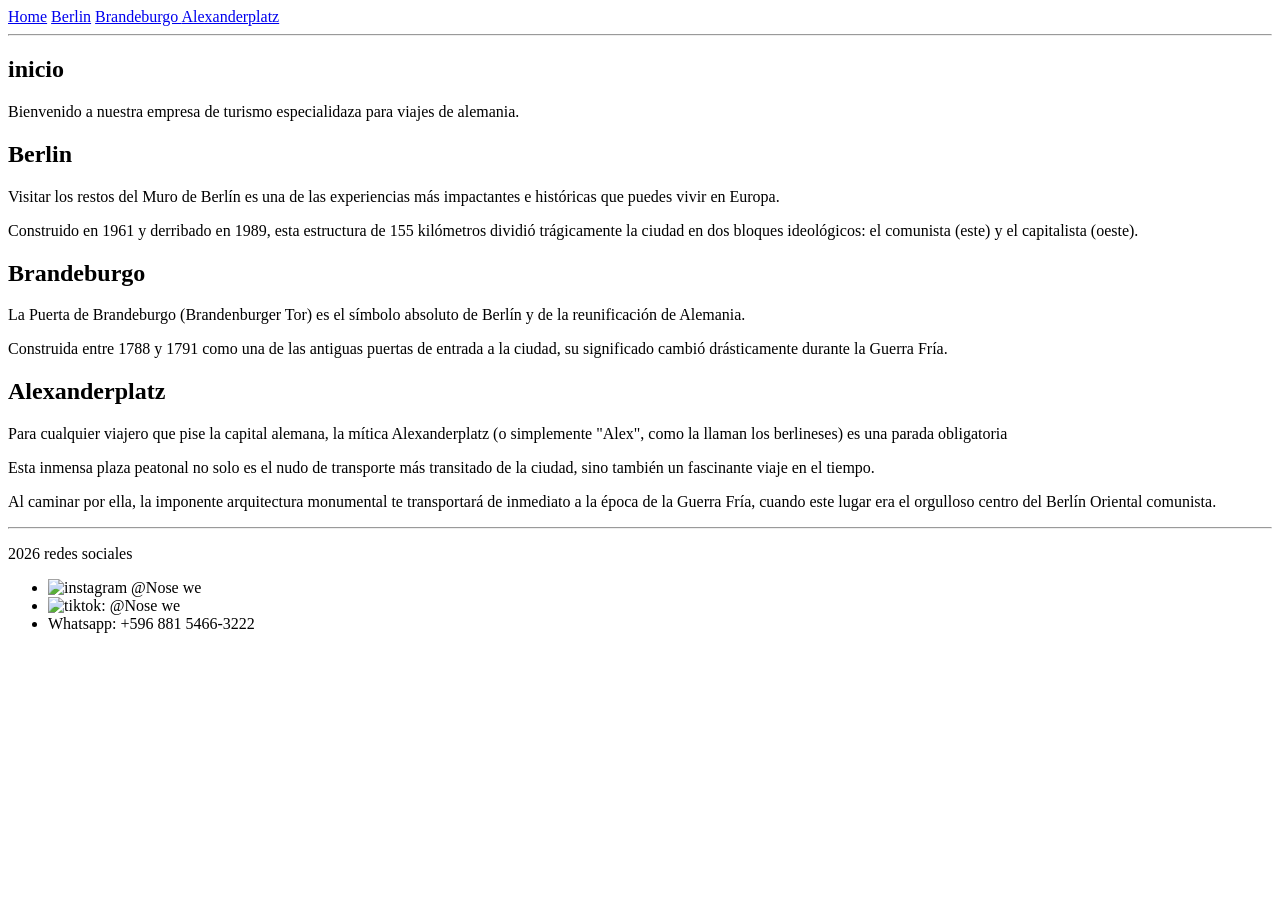
==== index.html @ 8298385a "sitio42026" ====
<!DOCTYPE html>
<html lang="en">

<head>
    <meta charset="UTF-8">
    <meta name="viewport" content="width=device-width, initial-scale=1.0">
    <title>Viajes por el mundo </title>
    <link rel="stylesheet" href="./CSS/style.css">
</head>

<body>
    <header>
        <nav class="Menu">
            <a href="http://127.0.0.1:3000/index.html?vscode-livepreview=true"> Home</a>
            <a href="http://127.0.0.1:3000/berlin.html?vscode-livepreview=true"> Berlin</a>
            <a href="http://127.0.0.1:3000/brandeburgo.html?vscode-livepreview=true"> Brandeburgo </a>
            <a href="http://127.0.0.1:3000/alexanderplatz.html?vscode-livepreview=true"> Alexanderplatz </a>
        </nav>
        <hr>
    </header>
    <main>
        <section id="Home">
            <h2> inicio </h2>
            <p> Bienvenido a nuestra empresa de turismo especialidaza para viajes de alemania.</p>
        </section>

        <section id="Berlin">
            <h2> Berlin</h2>
            <p> Visitar los restos del Muro de Berlín es una de las experiencias más impactantes e históricas que puedes
                vivir en Europa.</p>
            <p> Construido en 1961 y derribado en 1989, esta estructura de 155 kilómetros dividió trágicamente la ciudad
                en dos bloques ideológicos: el comunista (este) y el capitalista (oeste).</p>

        </section>

        <section id="Brandeburgo">
            <h2> Brandeburgo</h2>
            <p> La Puerta de Brandeburgo (Brandenburger Tor) es el símbolo absoluto de Berlín y de la reunificación de
                Alemania.</p>
            <p> Construida entre 1788 y 1791 como una de las antiguas puertas de entrada a la ciudad, su significado
                cambió drásticamente durante la Guerra Fría.</p>
        </section>

        <section id="Alexanderplatz">
            <h2> Alexanderplatz</h2>
            <p> Para cualquier viajero que pise la capital alemana, la mítica Alexanderplatz (o simplemente "Alex", como
                la llaman los berlineses) es una parada obligatoria</p>
            <p> Esta inmensa plaza peatonal no solo es el nudo de transporte más transitado de la ciudad, sino también
                un fascinante viaje en el tiempo. </p>
            <p> Al caminar por ella, la imponente arquitectura monumental te transportará de inmediato a la época de la
                Guerra Fría, cuando este lugar era el orgulloso centro del Berlín Oriental comunista.</p>
        </section>
        <hr>
    </main>
    <footer>
        <div class="encabezado">
            <p>2026 redes sociales</p>
            <ul>
                <li>
                    <img src="./img/instagram.gif" alt="instagram" width="20px" height="auto">
                    <span>@Nose we</span>
                </li>
                <li>
                    <img src="./img/tiktok.webp" alt="tiktok" width="20px" height="auto">:
                    <span>@Nose we</span>
                </li>
                <li>
                    <span>Whatsapp: +596 881 5466-3222</span>
                </li>
            </ul>
        </div>
    </footer>

</body>

</html>
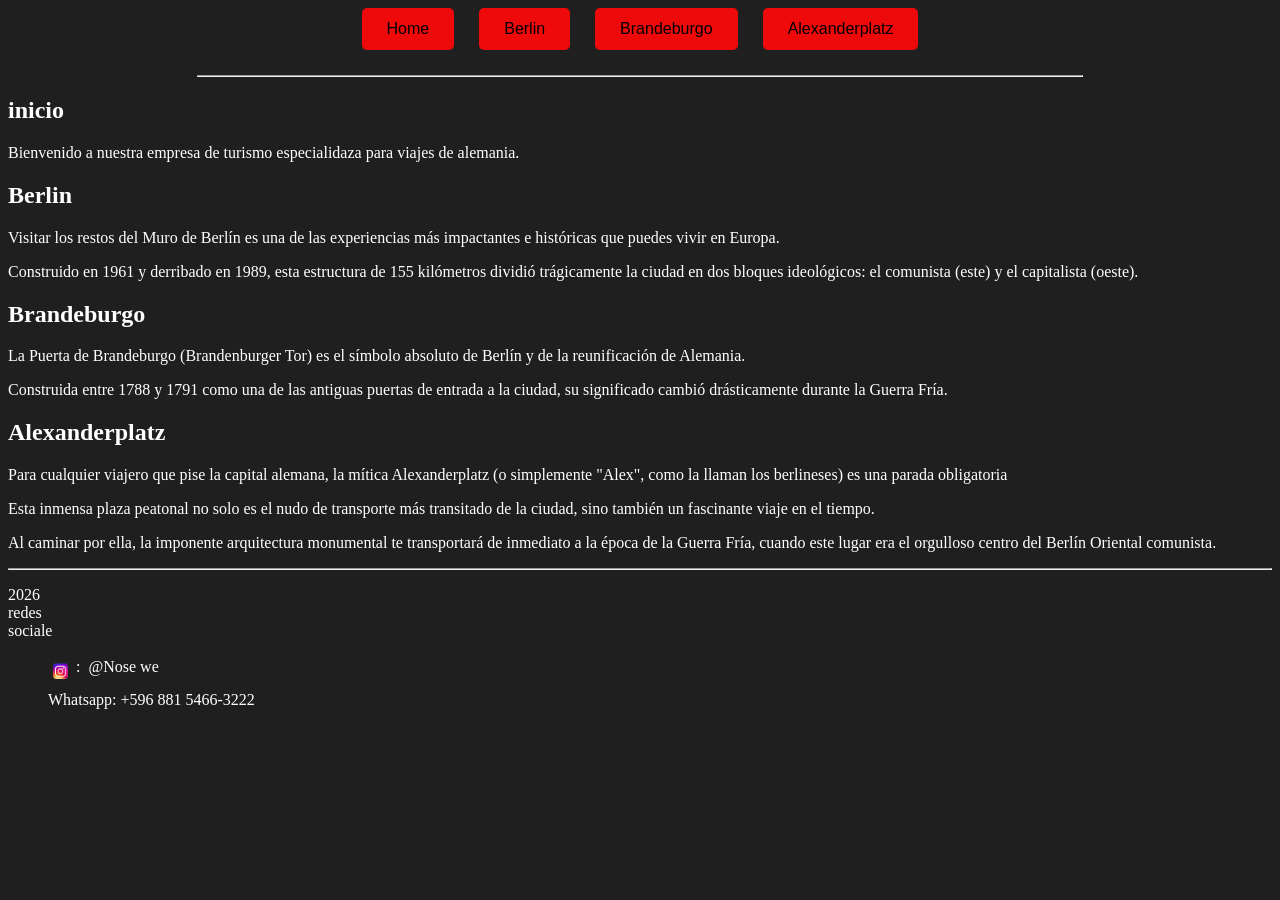
==== commit f74498bc: "Add files via upload" ====
--- a/index.html
+++ b/index.html
@@ -54,14 +54,10 @@
     </main>
     <footer>
         <div class="encabezado">
-            <p>2026 redes sociales</p>
+            <p class="black">2026 redes sociale</p>
             <ul>
                 <li>
-                    <img src="./img/instagram.gif" alt="instagram" width="20px" height="auto">
-                    <span>@Nose we</span>
-                </li>
-                <li>
-                    <img src="./img/tiktok.webp" alt="tiktok" width="20px" height="auto">:
+                    <img src="./img/instagram.gif" alt="instagram" width="20px" height="auto">:
                     <span>@Nose we</span>
                 </li>
                 <li>
--- a/CSS/style.css
+++ b/CSS/style.css
@@ -0,0 +1,50 @@
+body {
+    background-color: #1f1f1f;
+    color: white;
+}
+
+.Menu {
+    display: flex;
+    justify-content: center;
+    gap: 25px;
+}
+
+
+
+
+.Menu a {
+    text-decoration: none;
+    background-color: #ee0a0a;
+    color: rgb(0, 0, 0);
+    padding: 12px 25px;
+    border-radius: 5px;
+    font-family: Arial, Helvetica, sans-serif;
+    display: inline-block;
+}
+
+.Menu :hover {
+    transform: scale(1.05);
+}
+
+header hr {
+    width: 70%;
+    margin: 25px auto 0;
+}
+
+.encabezado {
+    width: 25px;
+}
+
+
+li {
+    margin-bottom: 15px;
+}
+
+
+footer ul li {
+    display: flex;
+    align-items: center;
+    gap: 8px;
+    margin-bottom: 12px;
+    white-space: nowrap;
+}
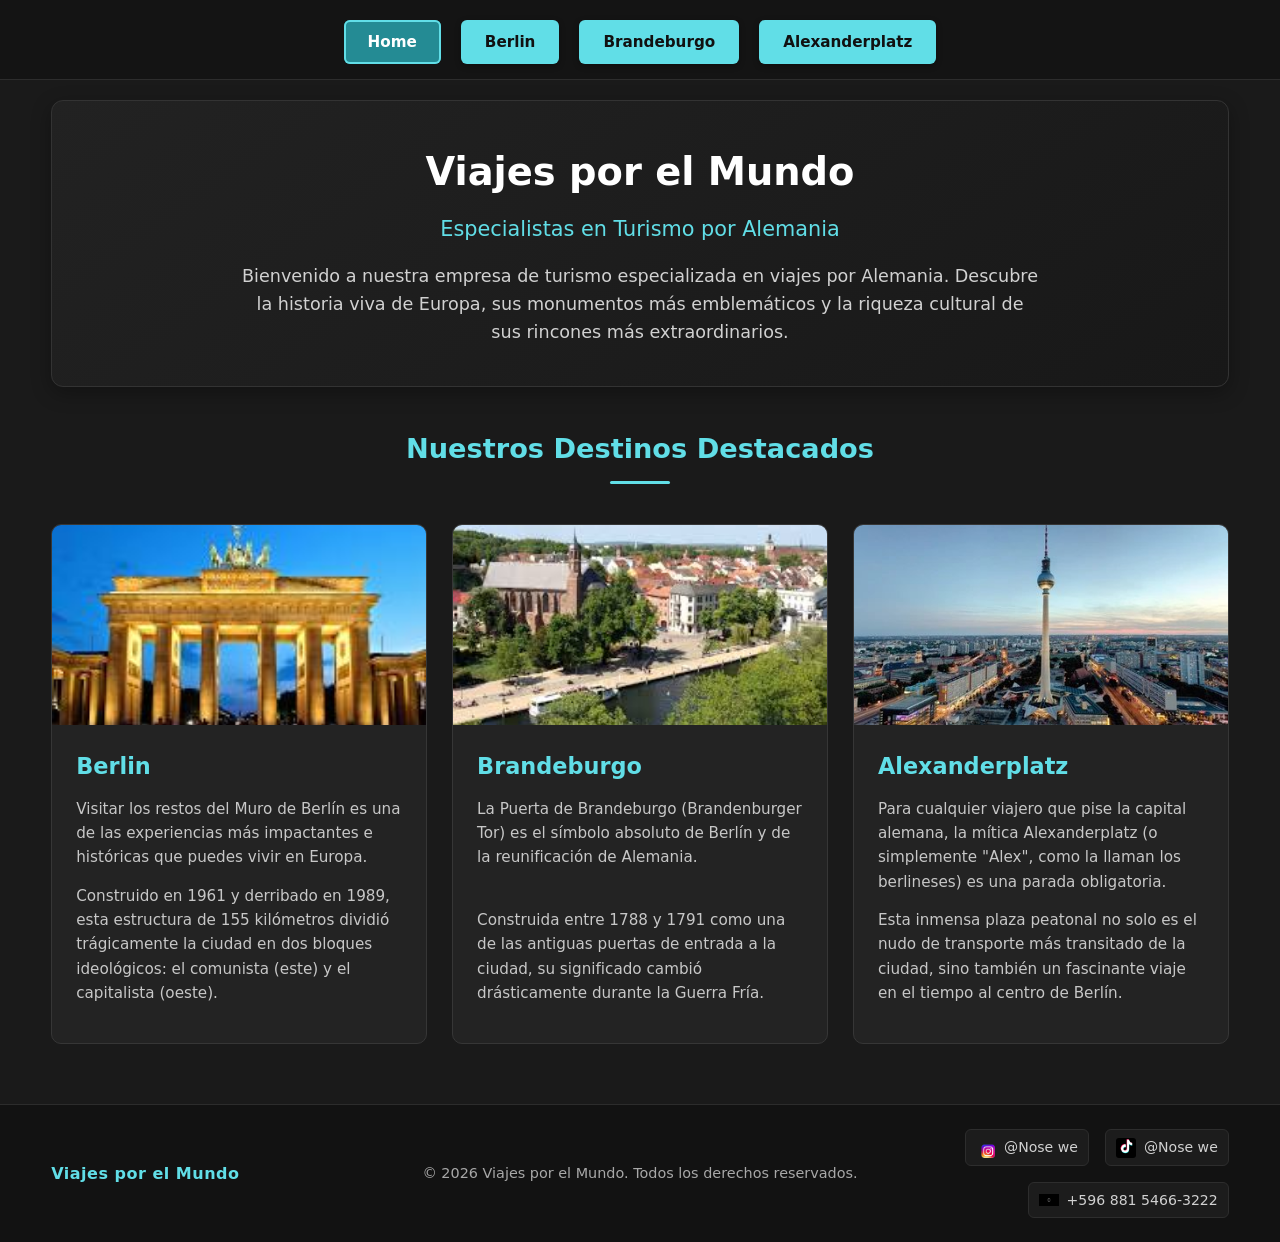
==== commit 3fc4150b: "modificacion del pagina del minus hominus. FF7A1" ====
--- a/index.html
+++ b/index.html
@@ -1,72 +1,101 @@
-<!DOCTYPE html>
-<html lang="en">
-
-<head>
-    <meta charset="UTF-8">
-    <meta name="viewport" content="width=device-width, initial-scale=1.0">
-    <title>Viajes por el mundo </title>
-    <link rel="stylesheet" href="./CSS/style.css">
-</head>
-
-<body>
-    <header>
-        <nav class="Menu">
-            <a href="http://127.0.0.1:3000/index.html?vscode-livepreview=true"> Home</a>
-            <a href="http://127.0.0.1:3000/berlin.html?vscode-livepreview=true"> Berlin</a>
-            <a href="http://127.0.0.1:3000/brandeburgo.html?vscode-livepreview=true"> Brandeburgo </a>
-            <a href="http://127.0.0.1:3000/alexanderplatz.html?vscode-livepreview=true"> Alexanderplatz </a>
-        </nav>
-        <hr>
-    </header>
-    <main>
-        <section id="Home">
-            <h2> inicio </h2>
-            <p> Bienvenido a nuestra empresa de turismo especialidaza para viajes de alemania.</p>
-        </section>
-
-        <section id="Berlin">
-            <h2> Berlin</h2>
-            <p> Visitar los restos del Muro de Berlín es una de las experiencias más impactantes e históricas que puedes
-                vivir en Europa.</p>
-            <p> Construido en 1961 y derribado en 1989, esta estructura de 155 kilómetros dividió trágicamente la ciudad
-                en dos bloques ideológicos: el comunista (este) y el capitalista (oeste).</p>
-
-        </section>
-
-        <section id="Brandeburgo">
-            <h2> Brandeburgo</h2>
-            <p> La Puerta de Brandeburgo (Brandenburger Tor) es el símbolo absoluto de Berlín y de la reunificación de
-                Alemania.</p>
-            <p> Construida entre 1788 y 1791 como una de las antiguas puertas de entrada a la ciudad, su significado
-                cambió drásticamente durante la Guerra Fría.</p>
-        </section>
-
-        <section id="Alexanderplatz">
-            <h2> Alexanderplatz</h2>
-            <p> Para cualquier viajero que pise la capital alemana, la mítica Alexanderplatz (o simplemente "Alex", como
-                la llaman los berlineses) es una parada obligatoria</p>
-            <p> Esta inmensa plaza peatonal no solo es el nudo de transporte más transitado de la ciudad, sino también
-                un fascinante viaje en el tiempo. </p>
-            <p> Al caminar por ella, la imponente arquitectura monumental te transportará de inmediato a la época de la
-                Guerra Fría, cuando este lugar era el orgulloso centro del Berlín Oriental comunista.</p>
-        </section>
-        <hr>
-    </main>
-    <footer>
-        <div class="encabezado">
-            <p class="black">2026 redes sociale</p>
-            <ul>
-                <li>
-                    <img src="./img/instagram.gif" alt="instagram" width="20px" height="auto">:
-                    <span>@Nose we</span>
-                </li>
-                <li>
-                    <span>Whatsapp: +596 881 5466-3222</span>
-                </li>
-            </ul>
-        </div>
-    </footer>
-
-</body>
-
+<!DOCTYPE html>
+<html lang="es">
+
+<head>
+    <meta charset="UTF-8">
+    <meta name="viewport" content="width=device-width, initial-scale=1.0">
+    <title>Viajes por el Mundo - Turismo en Alemania</title>
+    <link rel="stylesheet" href="./CSS/style.css">
+</head>
+
+<body>
+    <header>
+        <nav class="Menu">
+            <a href="index.html" class="active">Home</a>
+            <a href="berlin.html">Berlin</a>
+            <a href="brandeburgo.html">Brandeburgo</a>
+            <a href="alexanderplatz.html">Alexanderplatz</a>
+        </nav>
+    </header>
+
+    <main>
+        <section id="Home" class="home-hero">
+            <h1>Viajes por el Mundo</h1>
+            <h2>Especialistas en Turismo por Alemania</h2>
+            <p>Bienvenido a nuestra empresa de turismo especializada en viajes por Alemania. Descubre la historia viva de Europa, sus monumentos más emblemáticos y la riqueza cultural de sus rincones más extraordinarios.</p>
+        </section>
+
+        <section id="Destinos">
+            <h2 class="destinos-seccion-titulo">Nuestros Destinos Destacados</h2>
+            <div class="home-cards-grid">
+                <article class="home-card" id="Berlin">
+                    <div class="home-card-img-wrapper">
+                        <img src="./img/berlin.jpeg" alt="Muro de Berlín">
+                    </div>
+                    <div class="home-card-body">
+                        <h3>Berlin</h3>
+                        <p>Visitar los restos del Muro de Berlín es una de las experiencias más impactantes e históricas que puedes vivir en Europa.</p>
+                        <p>Construido en 1961 y derribado en 1989, esta estructura de 155 kilómetros dividió trágicamente la ciudad en dos bloques ideológicos: el comunista (este) y el capitalista (oeste).</p>
+                    </div>
+                </article>
+
+                <article class="home-card" id="Brandeburgo">
+                    <div class="home-card-img-wrapper">
+                        <img src="./img/Brandeburgo.jpeg" alt="Puerta de Brandeburgo">
+                    </div>
+                    <div class="home-card-body">
+                        <h3>Brandeburgo</h3>
+                        <p>La Puerta de Brandeburgo (Brandenburger Tor) es el símbolo absoluto de Berlín y de la reunificación de Alemania.</p>
+                        <p>Construida entre 1788 y 1791 como una de las antiguas puertas de entrada a la ciudad, su significado cambió drásticamente durante la Guerra Fría.</p>
+                    </div>
+                </article>
+
+                <article class="home-card" id="Alexanderplatz">
+                    <div class="home-card-img-wrapper">
+                        <img src="./img/Panorama_Berlin_SCH6057_c_Scholvien_OCV_300_DL_PPT_0.jpg.jpg" alt="Alexanderplatz">
+                    </div>
+                    <div class="home-card-body">
+                        <h3>Alexanderplatz</h3>
+                        <p>Para cualquier viajero que pise la capital alemana, la mítica Alexanderplatz (o simplemente "Alex", como la llaman los berlineses) es una parada obligatoria.</p>
+                        <p>Esta inmensa plaza peatonal no solo es el nudo de transporte más transitado de la ciudad, sino también un fascinante viaje en el tiempo al centro de Berlín.</p>
+                    </div>
+                </article>
+            </div>
+        </section>
+    </main>
+
+    <footer class="pie-pagina">
+        <div class="footer-container">
+            <div class="footer-col footer-left">
+                <span class="footer-brand">Viajes por el Mundo</span>
+            </div>
+            <div class="footer-col footer-center">
+                <p class="copyright">&copy; 2026 Viajes por el Mundo. Todos los derechos reservados.</p>
+            </div>
+            <div class="footer-col footer-right">
+                <ul class="redes-sociales">
+                    <li>
+                        <a href="https://instagram.com" target="_blank" rel="noopener noreferrer" title="Instagram">
+                            <img src="./img/instagram.gif" alt="Instagram">
+                            <span>@Nose we</span>
+                        </a>
+                    </li>
+                    <li>
+                        <a href="https://tiktok.com" target="_blank" rel="noopener noreferrer" title="TikTok">
+                            <img src="./img/tiktok.webp" alt="TikTok">
+                            <span>@Nose we</span>
+                        </a>
+                    </li>
+                    <li>
+                        <a href="https://wa.me/59688154663222" target="_blank" rel="noopener noreferrer" title="WhatsApp">
+                            <img src="./img/wsp.gif" alt="WhatsApp">
+                            <span>+596 881 5466-3222</span>
+                        </a>
+                    </li>
+                </ul>
+            </div>
+        </div>
+    </footer>
+</body>
+
 </html>
--- a/CSS/style.css
+++ b/CSS/style.css
@@ -1,50 +1,530 @@
-body {
-    background-color: #1f1f1f;
-    color: white;
-}
-
-.Menu {
-    display: flex;
-    justify-content: center;
-    gap: 25px;
-}
-
-
-
-
-.Menu a {
-    text-decoration: none;
-    background-color: #ee0a0a;
-    color: rgb(0, 0, 0);
-    padding: 12px 25px;
-    border-radius: 5px;
-    font-family: Arial, Helvetica, sans-serif;
-    display: inline-block;
-}
-
-.Menu :hover {
-    transform: scale(1.05);
-}
-
-header hr {
-    width: 70%;
-    margin: 25px auto 0;
-}
-
-.encabezado {
-    width: 25px;
-}
-
-
-li {
-    margin-bottom: 15px;
-}
-
-
-footer ul li {
-    display: flex;
-    align-items: center;
-    gap: 8px;
-    margin-bottom: 12px;
-    white-space: nowrap;
-}+* {
+    box-sizing: border-box;
+    margin: 0;
+    padding: 0;
+}
+
+body {
+    background-color: #1a1a1a;
+    color: #e5e5e5;
+    font-family: 'Segoe UI', system-ui, -apple-system, BlinkMacSystemFont, Roboto, sans-serif;
+    line-height: 1.6;
+    min-height: 100vh;
+    display: flex;
+    flex-direction: column;
+}
+
+main {
+    flex: 1;
+    max-width: 1240px;
+    width: 92%;
+    margin: 0 auto;
+    padding: 20px 0;
+}
+
+/* =========================================
+   HEADER & NAVEGACIÓN
+========================================= */
+header {
+    background-color: #141414;
+    padding-top: 20px;
+    border-bottom: 1px solid #2d2d2d;
+}
+
+.Menu {
+    display: flex;
+    justify-content: center;
+    gap: 20px;
+    flex-wrap: wrap;
+    padding-bottom: 15px;
+}
+
+.Menu a {
+    text-decoration: none;
+    background-color: #61dee7;
+    color: #111111;
+    font-weight: 600;
+    padding: 10px 24px;
+    border-radius: 6px;
+    font-size: 0.95rem;
+    display: inline-block;
+    transition: all 0.25s ease;
+    box-shadow: 0 2px 6px rgba(0, 0, 0, 0.3);
+}
+
+.Menu a:hover {
+    transform: translateY(-2px) scale(1.03);
+    background-color: #7de8f0;
+    box-shadow: 0 4px 12px rgba(97, 222, 231, 0.35);
+}
+
+.Menu a.active {
+    background-color: #248b94;
+    color: #ffffff;
+    box-shadow: 0 0 0 2px #61dee7 inset;
+}
+
+header hr {
+    display: none; /* Reemplazado por borde estilizado */
+}
+
+/* =========================================
+   TITULOS Y TIPOGRAFIA
+========================================= */
+h1 {
+    color: #ffffff;
+    font-size: 2.2rem;
+    margin-bottom: 12px;
+}
+
+h2 {
+    color: #61dee7;
+    font-size: 1.8rem;
+    margin-bottom: 15px;
+}
+
+h3 {
+    color: #61dee7;
+    font-size: 1.25rem;
+    margin-bottom: 12px;
+}
+
+p {
+    margin-bottom: 14px;
+    color: #cccccc;
+}
+
+/* =========================================
+   HOME (index.html) ESTILOS
+========================================= */
+.home-hero {
+    text-align: center;
+    background: linear-gradient(145deg, #222222, #181818);
+    border: 1px solid #333333;
+    border-radius: 12px;
+    padding: 40px 30px;
+    margin-bottom: 40px;
+    box-shadow: 0 6px 20px rgba(0, 0, 0, 0.3);
+}
+
+.home-hero h1 {
+    font-size: 2.4rem;
+    color: #ffffff;
+    margin-bottom: 10px;
+}
+
+.home-hero h2 {
+    font-size: 1.3rem;
+    color: #61dee7;
+    font-weight: 500;
+    margin-bottom: 16px;
+}
+
+.home-hero p {
+    font-size: 1.1rem;
+    max-width: 800px;
+    margin: 0 auto;
+    color: #d1d1d1;
+}
+
+.destinos-seccion-titulo {
+    text-align: center;
+    margin-bottom: 30px;
+    font-size: 1.7rem;
+    position: relative;
+    padding-bottom: 10px;
+}
+
+.destinos-seccion-titulo::after {
+    content: '';
+    display: block;
+    width: 60px;
+    height: 3px;
+    background-color: #61dee7;
+    margin: 10px auto 0;
+    border-radius: 2px;
+}
+
+.home-cards-grid {
+    display: grid;
+    grid-template-columns: repeat(3, 1fr);
+    gap: 25px;
+    margin-bottom: 40px;
+}
+
+.home-card {
+    background-color: #232323;
+    border: 1px solid #363636;
+    border-radius: 10px;
+    overflow: hidden;
+    display: flex;
+    flex-direction: column;
+    transition: transform 0.25s ease, box-shadow 0.25s ease;
+}
+
+.home-card:hover {
+    transform: translateY(-5px);
+    box-shadow: 0 12px 28px rgba(0, 0, 0, 0.45);
+}
+
+.home-card-img-wrapper {
+    width: 100%;
+    height: 200px;
+    overflow: hidden;
+}
+
+.home-card-img-wrapper img {
+    width: 100%;
+    height: 100%;
+    object-fit: cover;
+}
+
+.home-card-body {
+    padding: 24px;
+    display: flex;
+    flex-direction: column;
+    flex: 1;
+}
+
+.home-card-body h3 {
+    margin-top: 0;
+    font-size: 1.4rem;
+}
+
+.home-card-body p {
+    font-size: 0.95rem;
+    flex: 1;
+    color: #c7c7c7;
+}
+
+.btn-card {
+    display: inline-block;
+    align-self: flex-start;
+    margin-top: 15px;
+    padding: 9px 18px;
+    background-color: transparent;
+    color: #61dee7;
+    border: 1px solid #61dee7;
+    border-radius: 6px;
+    text-decoration: none;
+    font-weight: 600;
+    font-size: 0.9rem;
+    transition: all 0.2s ease;
+}
+
+.btn-card:hover {
+    background-color: #61dee7;
+    color: #111111;
+}
+
+/* =========================================
+   PAGINAS DE DESTINO (Berlin, Brandeburgo, Alexanderplatz)
+========================================= */
+.destino-encabezado {
+    display: grid;
+    grid-template-columns: 1.25fr 0.75fr;
+    gap: 30px;
+    align-items: stretch;
+    background: linear-gradient(145deg, #222222, #1b1b1b);
+    border: 1px solid #333333;
+    border-radius: 12px;
+    padding: 30px;
+    margin-bottom: 35px;
+    box-shadow: 0 6px 20px rgba(0, 0, 0, 0.3);
+}
+
+.destino-intro-content {
+    display: flex;
+    flex-direction: column;
+    justify-content: space-between;
+}
+
+.destino-intro-content h2 {
+    font-size: 2.1rem;
+    margin-top: 0;
+}
+
+.intro-texto {
+    font-size: 1.05rem;
+    color: #d8d8d8;
+    margin-bottom: 20px;
+}
+
+.ficha-tecnica {
+    background-color: #191919;
+    border: 1px solid #333333;
+    border-left: 4px solid #61dee7;
+    border-radius: 8px;
+    padding: 18px 20px;
+}
+
+.ficha-tecnica h3 {
+    font-size: 1.1rem;
+    margin-top: 0;
+    margin-bottom: 12px;
+    color: #ffffff;
+}
+
+.ficha-tecnica ul {
+    list-style: none;
+    padding: 0;
+    margin: 0;
+}
+
+.ficha-tecnica li {
+    font-size: 0.92rem;
+    margin-bottom: 8px;
+    color: #b8b8b8;
+}
+
+.ficha-tecnica li:last-child {
+    margin-bottom: 0;
+}
+
+.ficha-tecnica strong {
+    color: #e5e5e5;
+}
+
+.destino-imagen-box {
+    display: flex;
+    align-items: center;
+    justify-content: center;
+}
+
+.destino-foto {
+    width: 100%;
+    height: 100%;
+    min-height: 260px;
+    max-height: 380px;
+    object-fit: cover;
+    border-radius: 10px;
+    border: 1px solid #3a3a3a;
+    box-shadow: 0 4px 16px rgba(0, 0, 0, 0.4);
+}
+
+/* =========================================
+   GRILLA 3x1 (3 COLUMNAS, 1 FILA) REQUERIDA
+   Uso de fr para ancho y alto uniforme
+========================================= */
+.grid-3x1 {
+    display: grid;
+    grid-template-columns: 1fr 1fr 1fr;
+    grid-template-rows: 1fr;
+    gap: 20px;
+    margin-bottom: 40px;
+    align-items: stretch;
+}
+
+.grid-celda {
+    background-color: #242424;
+    border: 1px solid #363636;
+    border-radius: 10px;
+    padding: 24px;
+    display: flex;
+    flex-direction: column;
+    box-sizing: border-box;
+    height: 100%;
+    transition: transform 0.25s ease, box-shadow 0.25s ease;
+}
+
+.grid-celda:hover {
+    transform: translateY(-4px);
+    box-shadow: 0 10px 24px rgba(0, 0, 0, 0.45);
+}
+
+.grid-celda h3 {
+    margin-top: 0;
+    margin-bottom: 16px;
+    font-size: 1.25rem;
+    border-bottom: 1px solid #383838;
+    padding-bottom: 10px;
+    color: #61dee7;
+}
+
+.grid-celda ul {
+    list-style: none;
+    padding: 0;
+    margin: 0;
+    display: flex;
+    flex-direction: column;
+    gap: 14px;
+    flex: 1;
+    overflow-y: auto;
+}
+
+.grid-celda li {
+    font-size: 0.92rem;
+    line-height: 1.5;
+    color: #cfcfcf;
+    position: relative;
+    padding-left: 18px;
+    margin-bottom: 0;
+}
+
+.grid-celda li::before {
+    content: "•";
+    color: #61dee7;
+    font-weight: bold;
+    font-size: 1.2rem;
+    position: absolute;
+    left: 0;
+    top: -2px;
+}
+
+.grid-celda li strong {
+    color: #ffffff;
+}
+
+/* =========================================
+   FOOTER (REDES A LA DERECHA, COPYRIGHT AL CENTRO)
+========================================= */
+.pie-pagina {
+    background-color: #121212;
+    border-top: 1px solid #2c2c2c;
+    color: #e0e0e0;
+    padding: 24px 0;
+    margin-top: auto;
+    width: 100%;
+}
+
+.footer-container {
+    max-width: 1240px;
+    width: 92%;
+    margin: 0 auto;
+    display: grid;
+    grid-template-columns: 1fr auto 1fr;
+    align-items: center;
+    gap: 20px;
+}
+
+.footer-col.footer-left {
+    display: flex;
+    align-items: center;
+    justify-content: flex-start;
+}
+
+.footer-brand {
+    font-weight: 700;
+    font-size: 1rem;
+    color: #61dee7;
+    letter-spacing: 0.5px;
+}
+
+.footer-col.footer-center {
+    display: flex;
+    justify-content: center;
+    text-align: center;
+    white-space: nowrap;
+}
+
+.footer-center .copyright {
+    margin: 0;
+    font-size: 0.9rem;
+    color: #a8a8a8;
+}
+
+.footer-col.footer-right {
+    display: flex;
+    justify-content: flex-end;
+}
+
+.redes-sociales {
+    list-style: none;
+    margin: 0;
+    padding: 0;
+    display: flex;
+    align-items: center;
+    gap: 16px;
+    flex-wrap: wrap;
+    justify-content: flex-end;
+}
+
+.redes-sociales li {
+    margin: 0;
+}
+
+.redes-sociales a {
+    display: flex;
+    align-items: center;
+    gap: 8px;
+    color: #d1d1d1;
+    text-decoration: none;
+    font-size: 0.88rem;
+    padding: 6px 10px;
+    border-radius: 6px;
+    background-color: #1c1c1c;
+    border: 1px solid #2d2d2d;
+    transition: all 0.2s ease;
+}
+
+.redes-sociales a:hover {
+    color: #ffffff;
+    background-color: #272727;
+    border-color: #61dee7;
+    transform: translateY(-2px);
+}
+
+.redes-sociales img {
+    width: 20px;
+    height: 20px;
+    object-fit: contain;
+    border-radius: 3px;
+    display: inline-block;
+}
+
+/* =========================================
+   RESPONSIVIDAD
+========================================= */
+@media (max-width: 960px) {
+    .home-cards-grid {
+        grid-template-columns: repeat(2, 1fr);
+    }
+
+    .destino-encabezado {
+        grid-template-columns: 1fr;
+    }
+
+    .destino-foto {
+        max-height: 300px;
+    }
+
+    .grid-3x1 {
+        grid-template-columns: 1fr;
+        grid-template-rows: auto;
+    }
+
+    .footer-container {
+        grid-template-columns: 1fr;
+        text-align: center;
+        gap: 15px;
+    }
+
+    .footer-col.footer-left,
+    .footer-col.footer-center,
+    .footer-col.footer-right {
+        justify-content: center;
+    }
+
+    .footer-center .copyright {
+        white-space: normal;
+    }
+
+    .redes-sociales {
+        justify-content: center;
+    }
+}
+
+@media (max-width: 640px) {
+    .home-cards-grid {
+        grid-template-columns: 1fr;
+    }
+
+    .Menu {
+        gap: 10px;
+    }
+
+    .Menu a {
+        padding: 8px 16px;
+        font-size: 0.85rem;
+    }
+}
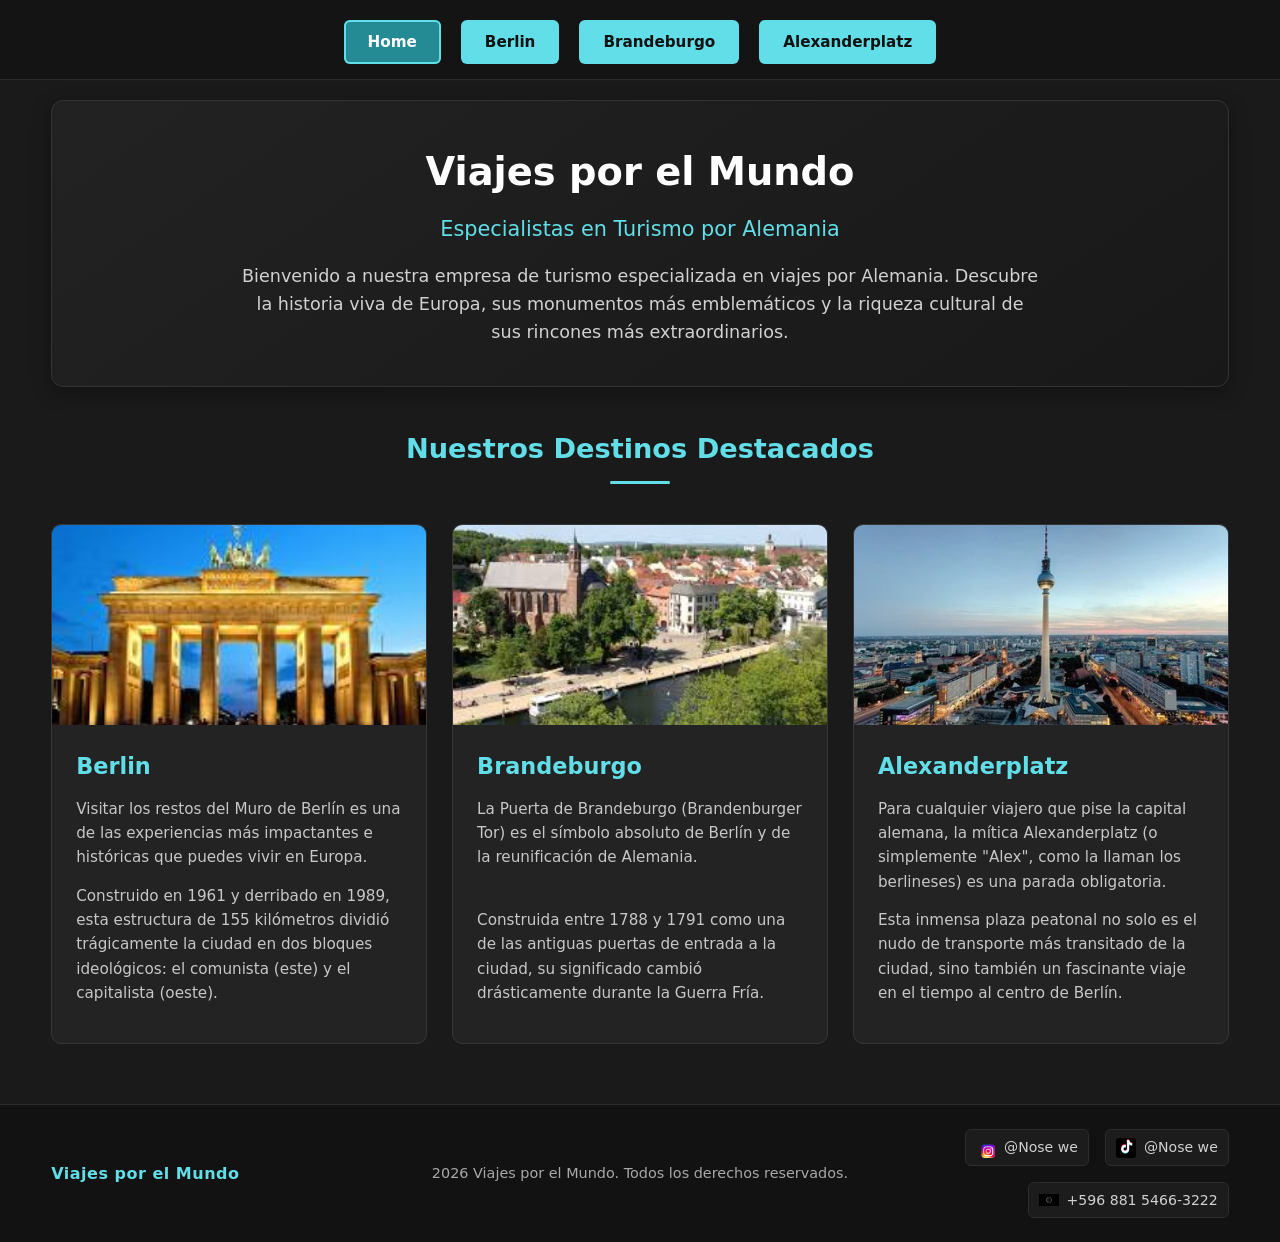
==== commit 5a77c676: "Update index.html" ====
--- a/index.html
+++ b/index.html
@@ -70,7 +70,7 @@
                 <span class="footer-brand">Viajes por el Mundo</span>
             </div>
             <div class="footer-col footer-center">
-                <p class="copyright">&copy; 2026 Viajes por el Mundo. Todos los derechos reservados.</p>
+                <p class="copyright">  2026 Viajes por el Mundo. Todos los derechos reservados.</p>
             </div>
             <div class="footer-col footer-right">
                 <ul class="redes-sociales">
@@ -98,4 +98,4 @@
     </footer>
 </body>
 
-</html>+</html>
--- a/CSS/style.css
+++ b/CSS/style.css
@@ -48,14 +48,11 @@
     border-radius: 6px;
     font-size: 0.95rem;
     display: inline-block;
-    transition: all 0.25s ease;
-    box-shadow: 0 2px 6px rgba(0, 0, 0, 0.3);
+    transition: transform 0.2s ease;
 }
 
 .Menu a:hover {
     transform: translateY(-2px) scale(1.03);
-    background-color: #7de8f0;
-    box-shadow: 0 4px 12px rgba(97, 222, 231, 0.35);
 }
 
 .Menu a.active {
@@ -159,12 +156,11 @@
     overflow: hidden;
     display: flex;
     flex-direction: column;
-    transition: transform 0.25s ease, box-shadow 0.25s ease;
+    transition: transform 0.25s ease;
 }
 
 .home-card:hover {
     transform: translateY(-5px);
-    box-shadow: 0 12px 28px rgba(0, 0, 0, 0.45);
 }
 
 .home-card-img-wrapper {
@@ -324,12 +320,11 @@
     flex-direction: column;
     box-sizing: border-box;
     height: 100%;
-    transition: transform 0.25s ease, box-shadow 0.25s ease;
+    transition: transform 0.25s ease;
 }
 
 .grid-celda:hover {
     transform: translateY(-4px);
-    box-shadow: 0 10px 24px rgba(0, 0, 0, 0.45);
 }
 
 .grid-celda h3 {
@@ -460,7 +455,6 @@
 .redes-sociales a:hover {
     color: #ffffff;
     background-color: #272727;
-    border-color: #61dee7;
     transform: translateY(-2px);
 }
 
